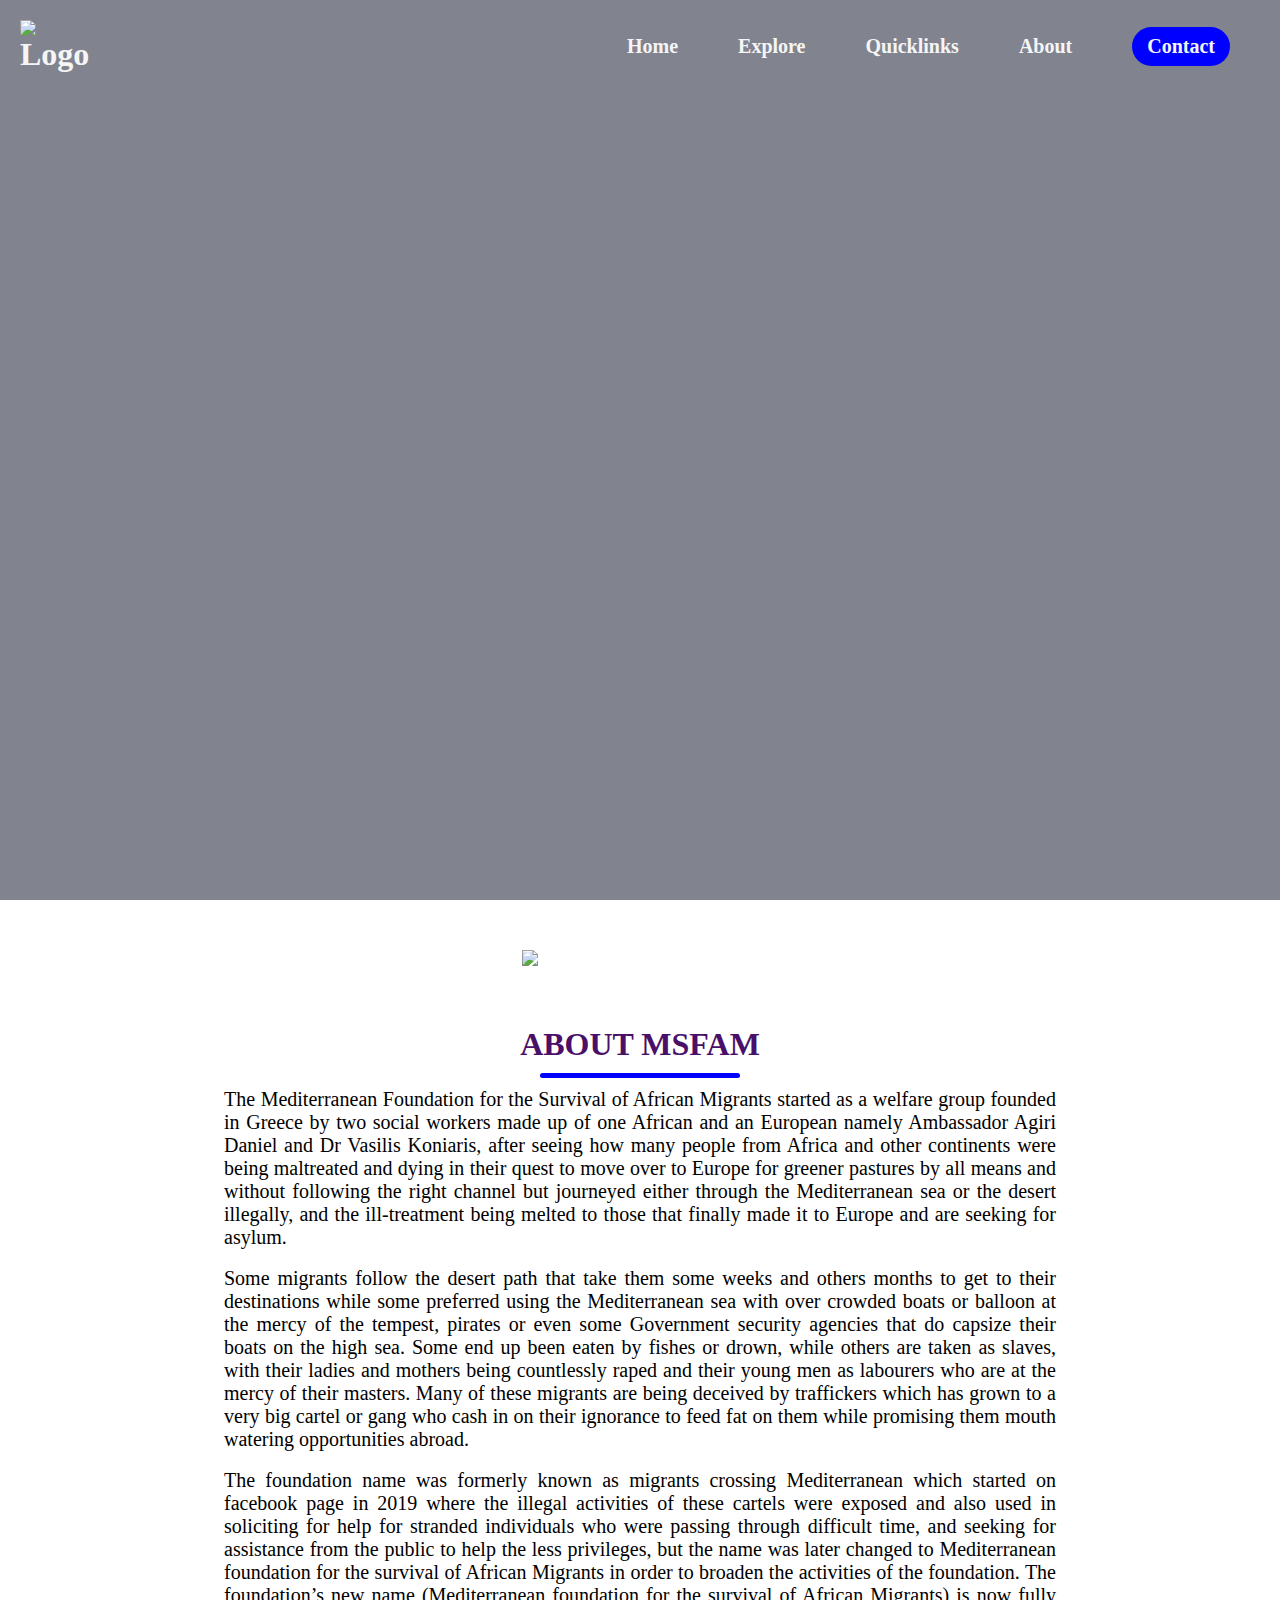
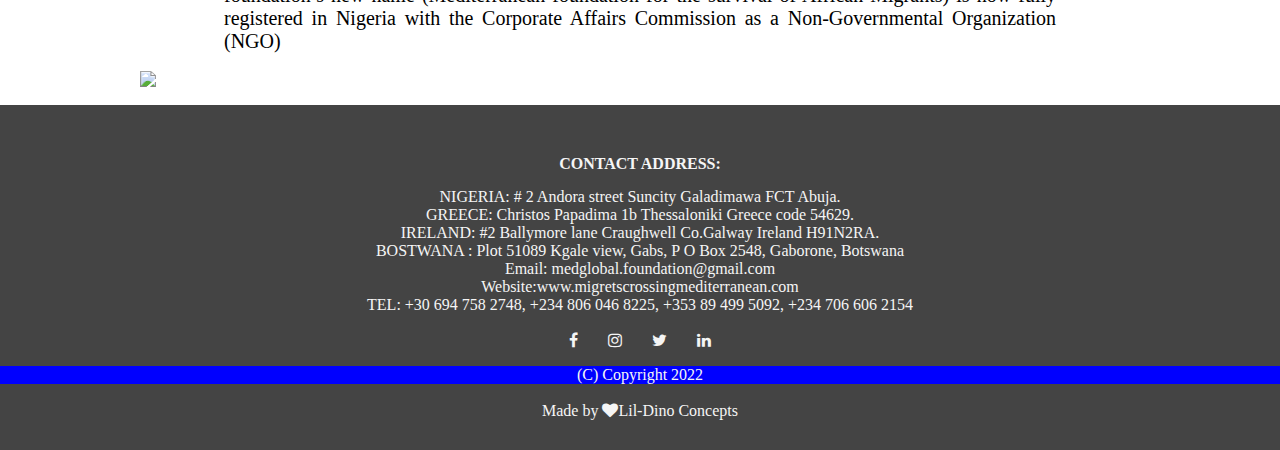
==== about.html @ 03aee926 "Add files via upload" ====
<!DOCTYPE html>
<html>
<head>
	<meta charset="utf-8">
	<meta http-equiv="X-UA-Compatible" content="IE=edge">
	<meta name="viewport" content="width=device-width, initial-scale=1.0">
	<title>About MFSAM</title>
	<link rel="stylesheet" href="about.css">
	<link rel="stylesheet" href="https://stackpath.bootstrapcdn.com/font-awesome/4.7.0/css/font-awesome.min.css">
</head>
<body>
	<nav class="navbar">
		<h1 class="logo"><a href="index.html"><img src="images/logo.png" alt="Logo"></a></h1>
		<ul class="nav-links">
			<li><a href="index.html">Home</a></li>
			<li><a href="explore.html">Explore</a></li>
			<li><a href="quicklinks.html">Quicklinks</a></li>
			<li><a href="about.html">About</a></li>
			<li class="ctn"><a href="contact.html"><span>Contact</span></a></li>
		</ul>
		<img src="images/kisspng-computer-icons-hamburger-button-menu-new-menu-5b34724c3cb0f7.1188475115301637882486.png" alt="" class="menu-btn">
	</nav>

	<header>
		<div class="header-content">

		</div>
	</header>

<section>
	<div class="title">
		<div class="images">
			<img src="images/contact1.png">
		</div>
	</div>
</section>

<section class="testimonials">
	<div class="title">
		<h1>ABOUT MSFAM</h1>
		<div class="line"></div>
	</div>
	<p>
The Mediterranean Foundation for the Survival of African Migrants started
as a welfare group founded in Greece by two social workers made up of one
African and an European namely Ambassador Agiri Daniel and Dr Vasilis
Koniaris, after seeing how many people from Africa and other continents
were being maltreated and dying in their quest to move over to Europe for
greener pastures by all means and without following the right channel but
journeyed either through the Mediterranean sea or the desert illegally, and
the ill-treatment being melted to those that finally made it to Europe and are
seeking for asylum. </p>
<br />
<p>Some migrants follow the desert path that take them some weeks and others
months to get to their destinations while some preferred using the
Mediterranean sea with over crowded boats or balloon at the mercy of the
tempest, pirates or even some Government security agencies that do capsize
their boats on the high sea. Some end up been eaten by fishes or drown,
while others are taken as slaves, with their ladies and mothers being
countlessly raped and their young men as labourers who are at the mercy of
their masters. Many of these migrants are being deceived by traffickers
which has grown to a very big cartel or gang who cash in on their ignorance
to feed fat on them while promising them mouth watering opportunities
abroad.</p>
<br />
<p>The foundation name was formerly known as migrants crossing
Mediterranean which started on facebook page in 2019 where the illegal
activities of these cartels were exposed and also used in soliciting for help for
stranded individuals who were passing through difficult time, and seeking
for assistance from the public to help the less privileges, but the name was
later changed to Mediterranean foundation for the survival of African
Migrants in order to broaden the activities of the foundation. The
foundation’s new name (Mediterranean foundation for the survival of
African Migrants) is now fully registered in Nigeria with the Corporate Affairs
Commission as a Non-Governmental Organization (NGO) </p> 
<br />
</section>



























<section>
	<div class="titles">
		<div class="imagess">
			<img src="images/footer.png">
		</div>
	</div>
</section>



<!--Footer -->
<br />
<section class="footer">
	<h4>CONTACT ADDRESS:</h4>
	<p>
NIGERIA: # 2 Andora street Suncity Galadimawa FCT Abuja.<br>
GREECE: Christos Papadima 1b Thessaloniki Greece code 54629.<br>
IRELAND: #2 Ballymore lane Craughwell Co.Galway Ireland H91N2RA.<br>
BOSTWANA : Plot 51089 Kgale view, Gabs, P O Box 2548, Gaborone, Botswana<br>
Email: medglobal.foundation@gmail.com<br>
Website:www.migretscrossingmediterranean.com<br>
TEL: +30 694 758 2748, +234 806 046 8225, +353 89 499 5092, +234 706 606 2154</p>
	<div class="icons">
		<i class="fa fa-facebook"></i>
		<i class="fa fa-instagram"></i>
		<i class="fa fa-twitter"></i>
		<i class="fa fa-linkedin"></i>
	</div>
<p style="background-color:Blue"> (C) Copyright 2022</p>
<br />
	<p>Made by <i class="fa fa-heart"></i>Lil-Dino Concepts</p>

</section>



	<script>
		const menuBtn = document.querySelector('.menu-btn')
		const navlinks = document.querySelector('.nav-links')

		menuBtn.addEventListener('click',()=>{
			navlinks.classList.toggle('mobile-menu')
		})
	</script>
</body>
</html>
---- about.css ----
@import url('https: //fonts.googleapis.com/css2?family=poppins');

*{
	margin: 0;
	padding: 0;
	box-sizing:  border-box;
}

img{
	max-width: 70px;
}

a{
	text-decoration: none;
	color: whitesmoke;
	font-weight: Bold;
}
span{
	color: whitesmoke;
}

ul{
	list-style: none;
}

.active{
	color: #fc036b;
	text-decoration: underline;
	font-weight: bold;
}

body , html{
	overflow-x: hidden;
}

.navbar{
	position: absolute;
	top: 0;
	left: 0;
	display: flex;
	width: 100%;
	justify-content: space-between;
	padding: 20px;
	color: #fff;
}

.nav-links{
	display: flex;
	align-items: center;
}

.nav-links li{
	margin: 0 30px;
}
ul li a{
	text-decoration: none;
	color: #whitesmoke;
	font-size: 20px;
	font-weight: Bold;
	transition: 0.4s ease-in-out;
}

ul li a:hover{
	color: Blue;
}

header{
	width: 100vw;
	height: 100vh;
	background-image: linear-gradient(rgba(4,9,30,0.5),rgba(4,9,30,0.5)),url(images/best-about-us-pages.jpg);
	background-position: bottom;
	background-size: cover;
	display: flex;
	align-items: center;
	justify-content: center;
}

.header-content{
	margin-top: 150px;
	margin-bottom: 150px;
	color: whitesmoke;
	text-align: center;
}
.header-content h1{
	font-size: 4vain;
}
.line{
	width: 200px;
	height: 5px;
	background: Blue;
	margin: 10px auto;
	border-radius: 5px;
}
.header-content h2{
	font-size: 7vain;
	margin-top: 30px;
	margin-bottom: 30px;
}
.row{
	margin-top: 5%;
	display: flex;
	justify-content: space-between;
	margin-right: 100px;
	margin-left: 100px;
}
.header-col{
	flex-basis: 31%;
	Background: Blue;
	border-radius: 10px;
	margin-bottom: 5%;
	padding: 20px 12px;
	box-sizing: border-box;
	transition: 0.5s ease;
}
.header-content p{
	font-size: 18px;
}
.ctn{
	padding: 8px 15px;
	background: Blue;
	border-radius: 30px;
	color: whitesmoke;
}
.ctn:hover{
	background-color: Red;
}

.menu-btn{
	position: absolute;
	top: 30px;
	right: 30px;
	width: 70px;
	cursor: pointer;
	display: none;
}



/*-----testimonials-----*/

.testimonials{
	width: 65%;
	margin: auto;
	padding-top: 10px;
	text-align: absolute;
}
.testimonial-col{
	flex-basis: 30%;
	margin-bottom: 5px;
	text-align: left;
	padding: 0px;
	display: flex;
}
.testimonial-col img{
	max-width: 300px;
	margin-left: 5px;
	margin-right: 0px;
	border-radius: 100px;
}
.testimonial-col-text{
	margin-left: 50px;
	margin-top: 90px;
	font-size: 40px;
}
.testimonials p{
	font-size: 20px;
	text-align: justify;
}
.title h1 {
	font-size: 4vain;
	color: #490f69;
	text-align: center;

}

.images{
	padding: 50px;
	display: flex;
	align-items: center;
	justify-content: space-around;
}
.images img{
	min-width: 20%;
}
.title p{
	padding-top: 40px;
	margin: 0px 100px;
	text-align: justify;
	font-size: 20px;
}

.imagess{
	display: flex;
	align-items: center;
	justify-content: space-around;
	background-position: cover;
}
.imagess img{
	min-width: 1000px;
}
.contact{
	width: 100%;
	text-align: center;
	padding: 30px 0;
	color: #000;
}
.contact h4{
	margin-bottom: 15px;
	margin-top: 20px;
	font-weight: 600;
	color: #490f69;
}




/*--Mobile Device----*/
@media only screen and (max-width: 850px){
	.navbar{
	padding: 0px;
	}
	.header-content{
	margin-top: 200px;
	margin-bottom: 150px;
	color: whitesmoke;
	text-align: center;
	}
	.header-content h1{
	font-size: 25px;
	}
	.menu-btn{
		display: block;
	}
	.logo{
		position: absolute;
		top: 30px;
		left: 30px;
	}
	.nav-links{
		flex-direction: column;
		width: 100%;
		height: 100vh;
		justify-content: center;
		background: LightBlue;
		margin-top: -900px;
		transition: all 0.5s ease;
		border-bottom-right-radius: 30%;
	}
	.mobile-menu{
		margin-top: 3px;
	}
	.nav-links li{
		margin: 30px auto;
	}
	.line{
	width: 300px;
	height: 4px;
	background: Blue;
	margin: 10px auto;
	border-radius: 5px;
	}
	.row{
	margin-top: 5%;
	display: flex;
	justify-content: space-between;
	margin-right: 10px;
	margin-left: 10px;
	}
	.testimonial-col img{
	min-width:70%;
	max-height: 300px;
	margin-left: -40px;
	margin-right: 0px;
	}
	.testimonial-col-text{
	margin-left: 35px;
	margin-top: 40px;
	font-size: 10px;
	}
	.imagess{
	display: flex;
	align-items: center;
	justify-content: space-around;
	background-position: cover;
	}
	.imagess img{
	min-width: 500px;
	}
	.title h1 {
	font-size: 4vain;
	color: #490f69;
	text-align: center;

	}
	.images{
	flex-direction: column;
	align-items: center;
	justify-content: space-around;
	padding-top: 10px;
	}
	.images img{
	max-width: 200%;
	padding-top: 10px;
	}
	.footer{
	width: 80%;
	text-align: center;
	padding: 20px 0;
	background-color: #444;
	color: whitesmoke;
	}
	.footer h4{
	margin-bottom: 15px;
	margin-top: 20px;
	font-weight: 500;
	color: whitesmoke;
	}
	.icons .fa{
	 color: whitesmoke;
	 margin: 0 13px;
	 cursor: pointer;
	 padding: 18px 0;
	}
	.fa-heart{
	color: whitesmoke;
	font-size: 20px;
	}
	.footer p{
		font-size: 12px;
	}
	.contact{
	width: 100%;
	text-align: center;
	color: #000;
	}
	.contact h4{
	margin-bottom: 5px;
	margin-top: 0px;
	font-weight: 500;
	color: #490f69;
	}
	.contact p{
		font-size: 12px;
	}
}






/*-------footer-----*/

.footer{
	width: 100%;
	text-align: center;
	padding: 30px 0;
	background-color: #444;
	color: whitesmoke;
}
.footer h4{
	margin-bottom: 15px;
	margin-top: 20px;
	font-weight: 600;
	color: whitesmoke;
}
.icons .fa{
	 color: whitesmoke;
	 margin: 0 13px;
	 cursor: pointer;
	 padding: 18px 0;
}
.fa-heart{
	color: whitesmoke;
	font-size: 20px;
}
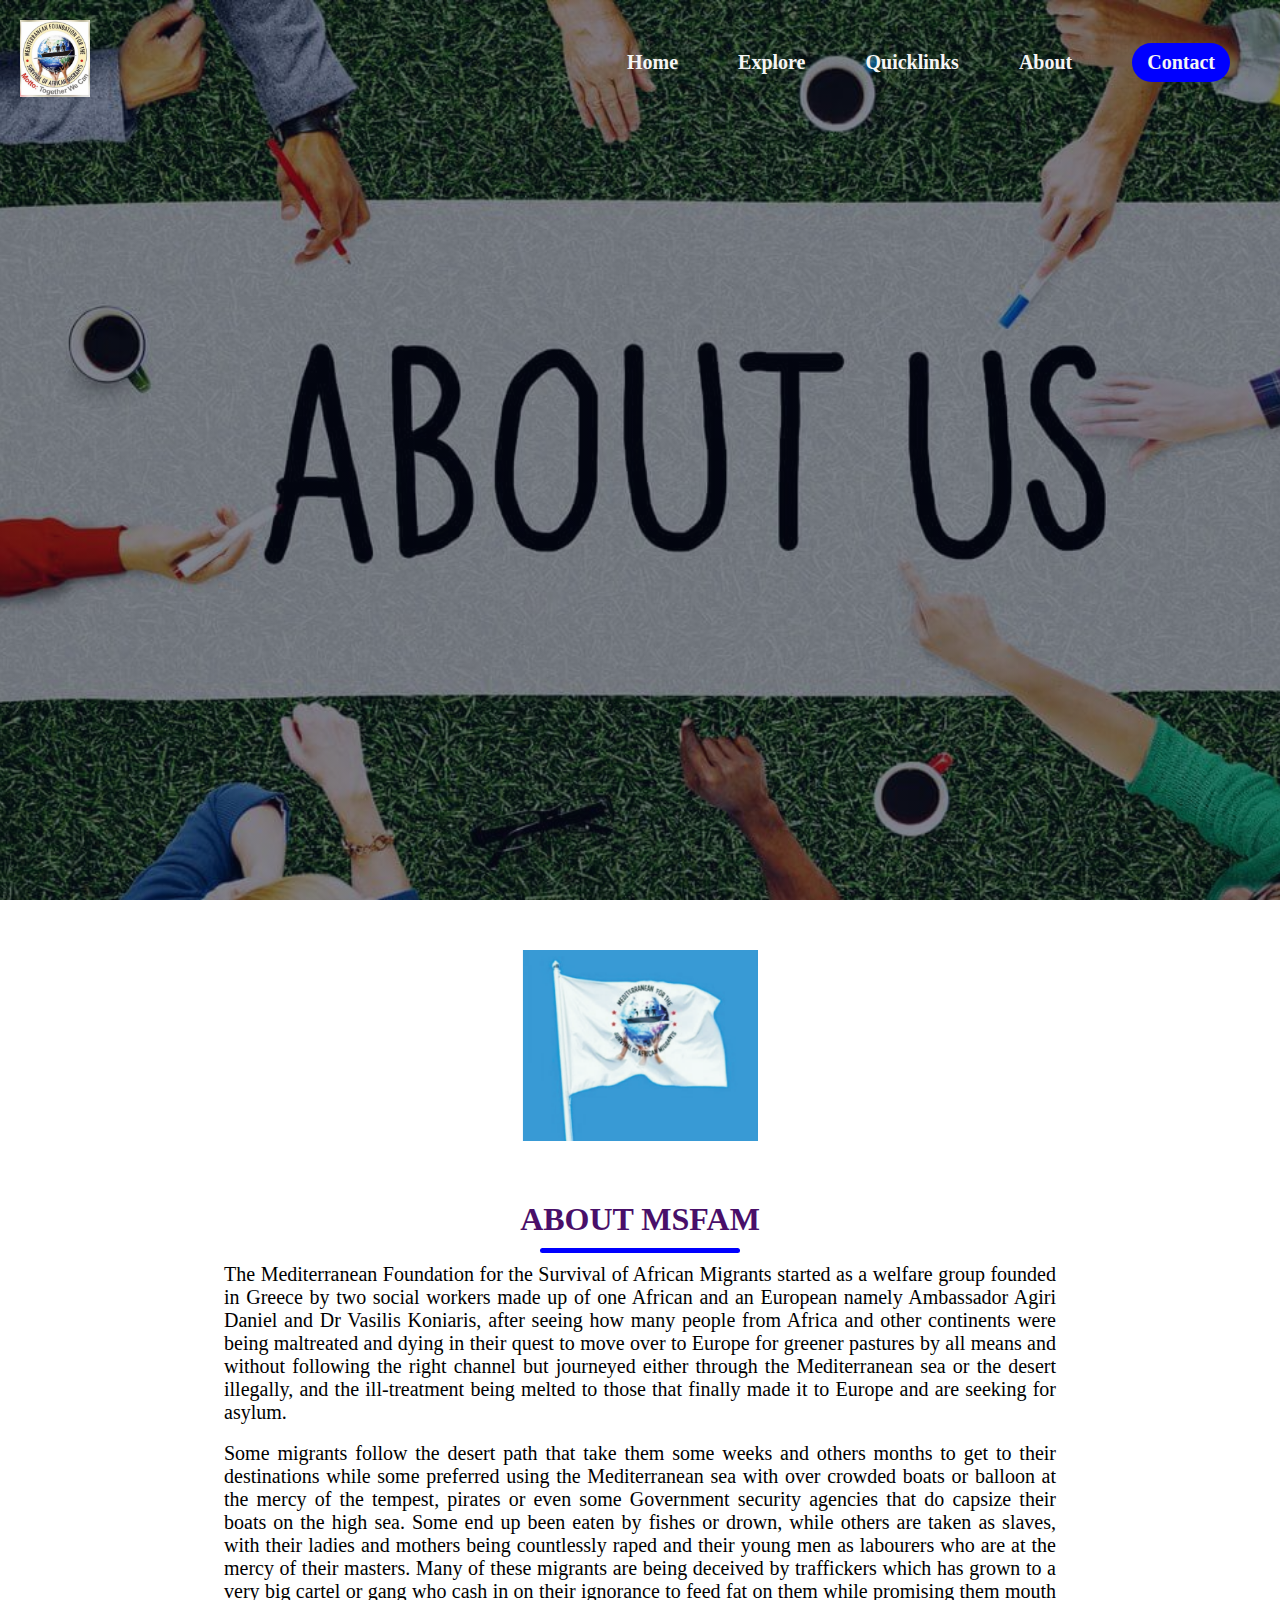
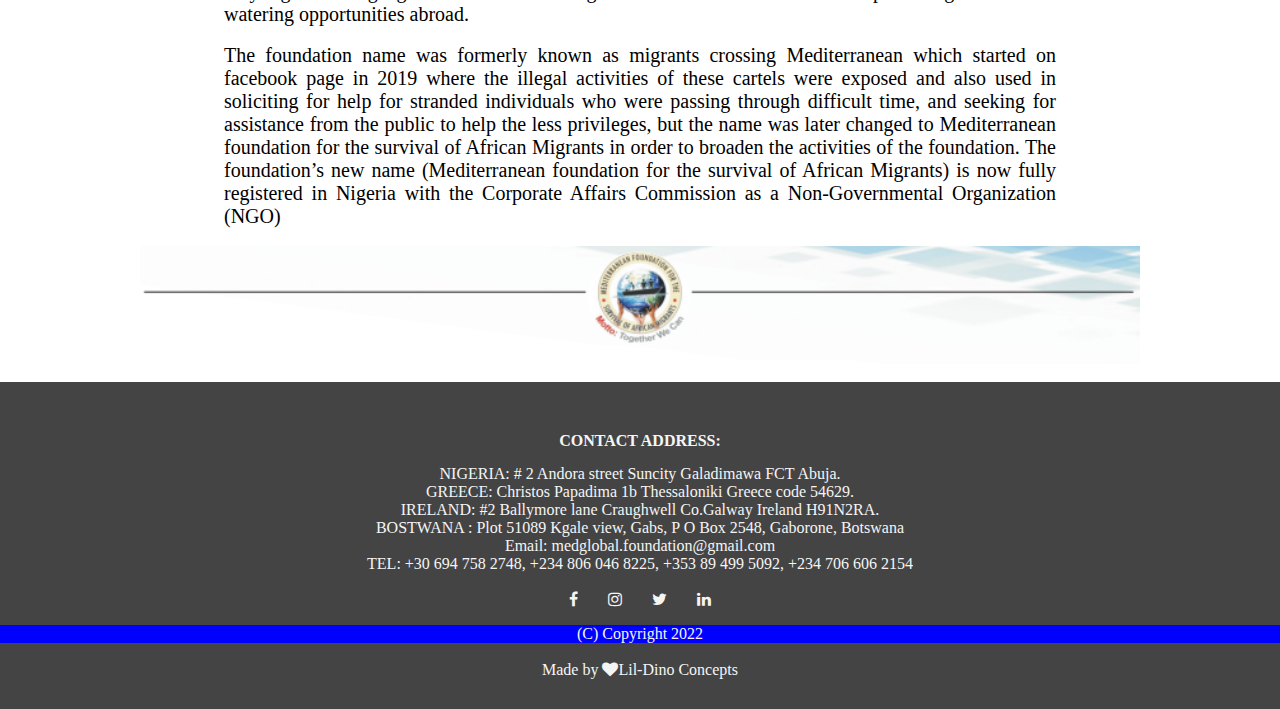
==== commit bf5973dc: "Update about.html" ====
--- a/about.html
+++ b/about.html
@@ -30,7 +30,7 @@
 <section>
 	<div class="title">
 		<div class="images">
-			<img src="images/contact1.png">
+			<img src="images/contact1.PNG">
 		</div>
 	</div>
 </section>
@@ -105,7 +105,7 @@
 <section>
 	<div class="titles">
 		<div class="imagess">
-			<img src="images/footer.png">
+			<img src="images/footer.PNG">
 		</div>
 	</div>
 </section>
@@ -122,7 +122,6 @@
 IRELAND: #2 Ballymore lane Craughwell Co.Galway Ireland H91N2RA.<br>
 BOSTWANA : Plot 51089 Kgale view, Gabs, P O Box 2548, Gaborone, Botswana<br>
 Email: medglobal.foundation@gmail.com<br>
-Website:www.migretscrossingmediterranean.com<br>
 TEL: +30 694 758 2748, +234 806 046 8225, +353 89 499 5092, +234 706 606 2154</p>
 	<div class="icons">
 		<i class="fa fa-facebook"></i>
@@ -147,4 +146,4 @@
 		})
 	</script>
 </body>
-</html>+</html>
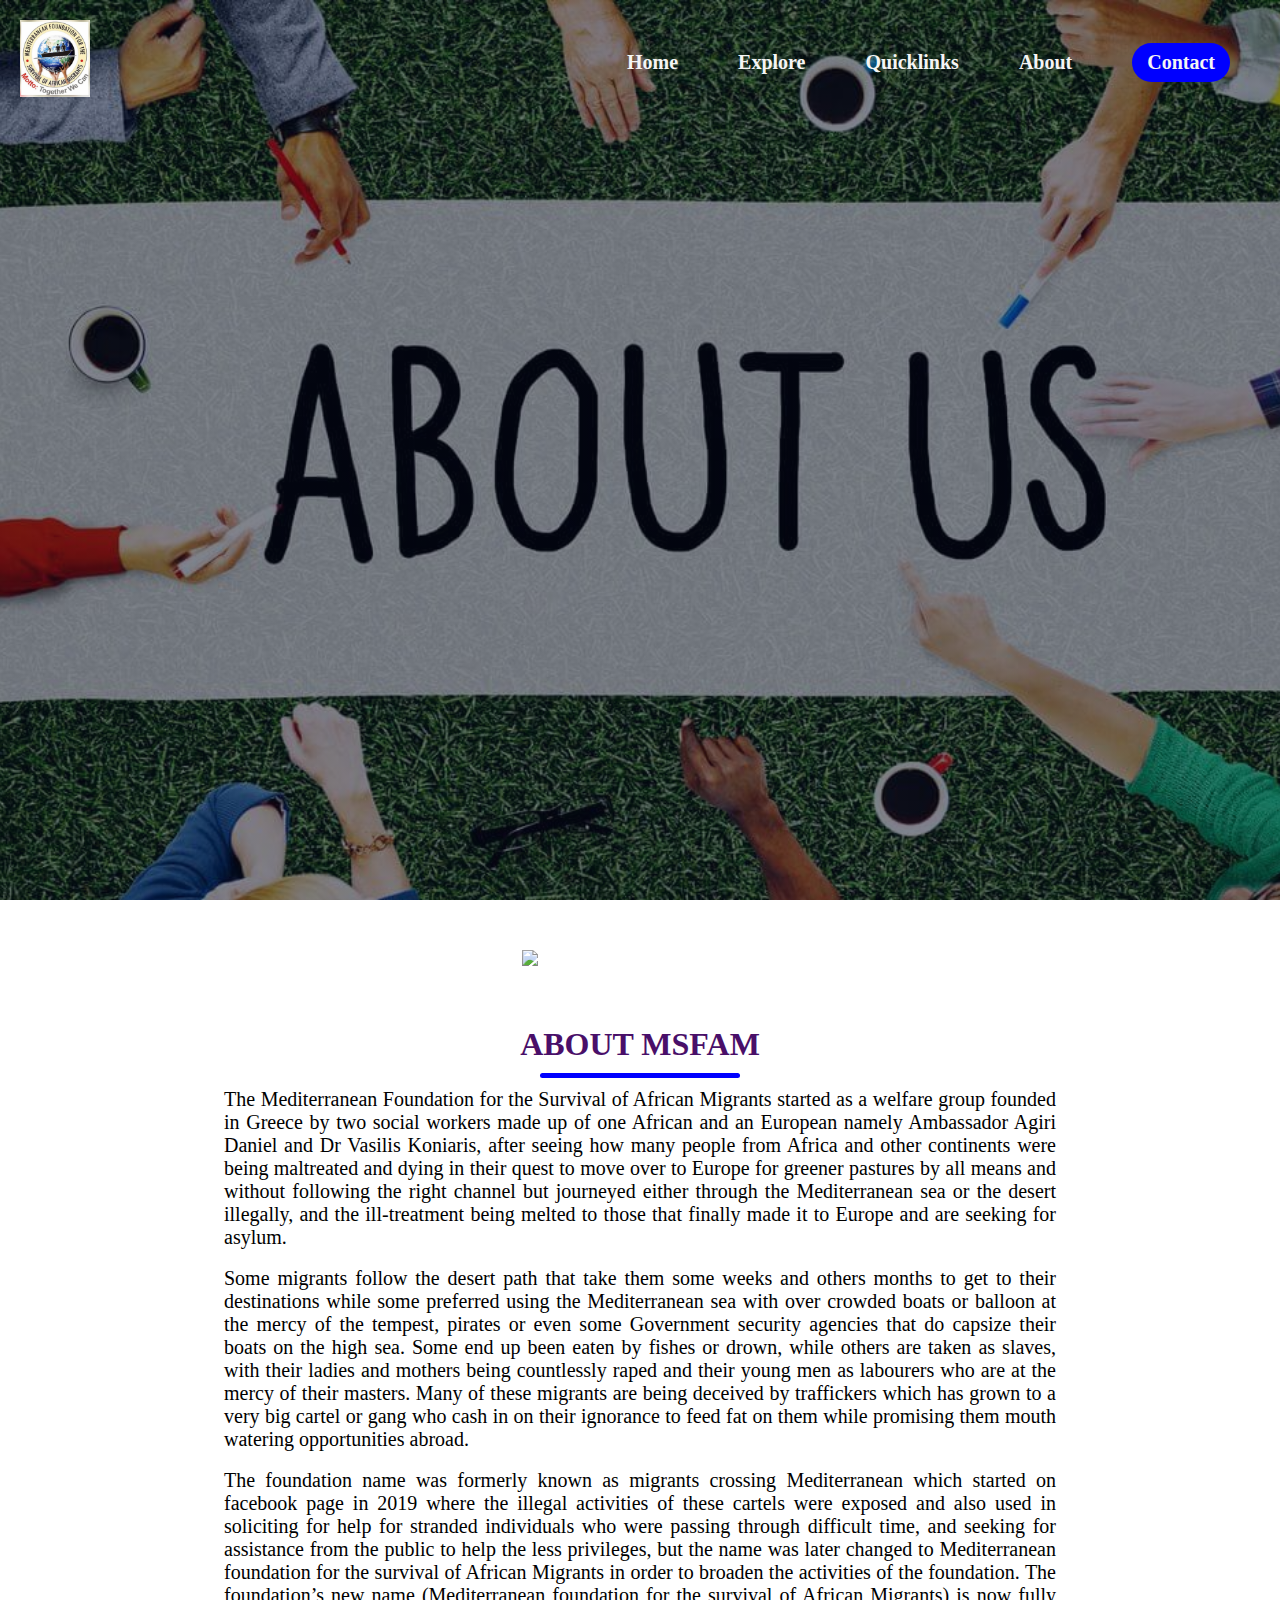
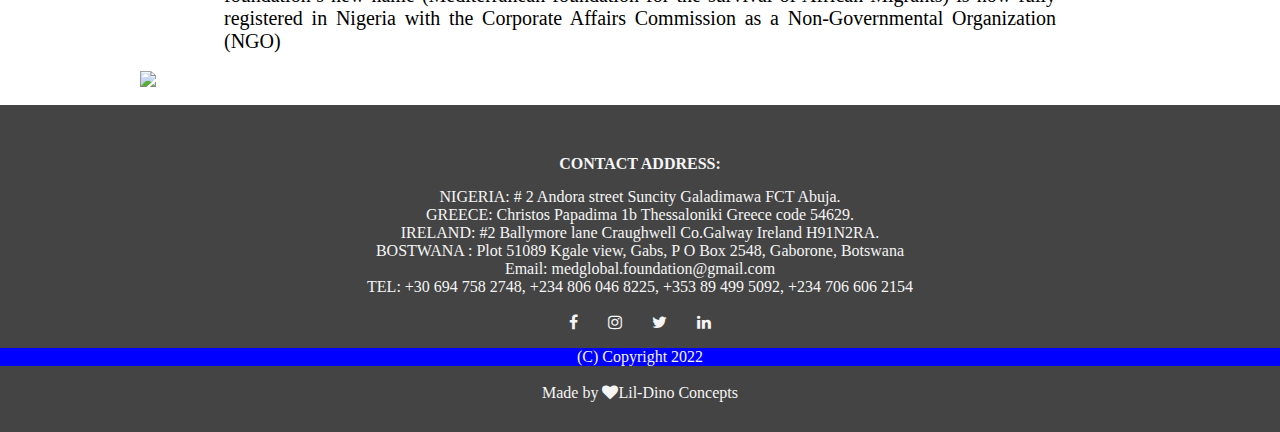
==== commit 537a2642: "Add files via upload" ====
--- a/about.html
+++ b/about.html
@@ -5,6 +5,7 @@
 	<meta http-equiv="X-UA-Compatible" content="IE=edge">
 	<meta name="viewport" content="width=device-width, initial-scale=1.0">
 	<title>About MFSAM</title>
+	<link rel="icon" type="image/ico" href="logo.ico">
 	<link rel="stylesheet" href="about.css">
 	<link rel="stylesheet" href="https://stackpath.bootstrapcdn.com/font-awesome/4.7.0/css/font-awesome.min.css">
 </head>
@@ -30,7 +31,7 @@
 <section>
 	<div class="title">
 		<div class="images">
-			<img src="images/contact1.PNG">
+			<img src="images/contact1.png">
 		</div>
 	</div>
 </section>
@@ -105,7 +106,7 @@
 <section>
 	<div class="titles">
 		<div class="imagess">
-			<img src="images/footer.PNG">
+			<img src="images/footer.png">
 		</div>
 	</div>
 </section>
@@ -146,4 +147,4 @@
 		})
 	</script>
 </body>
-</html>
+</html>